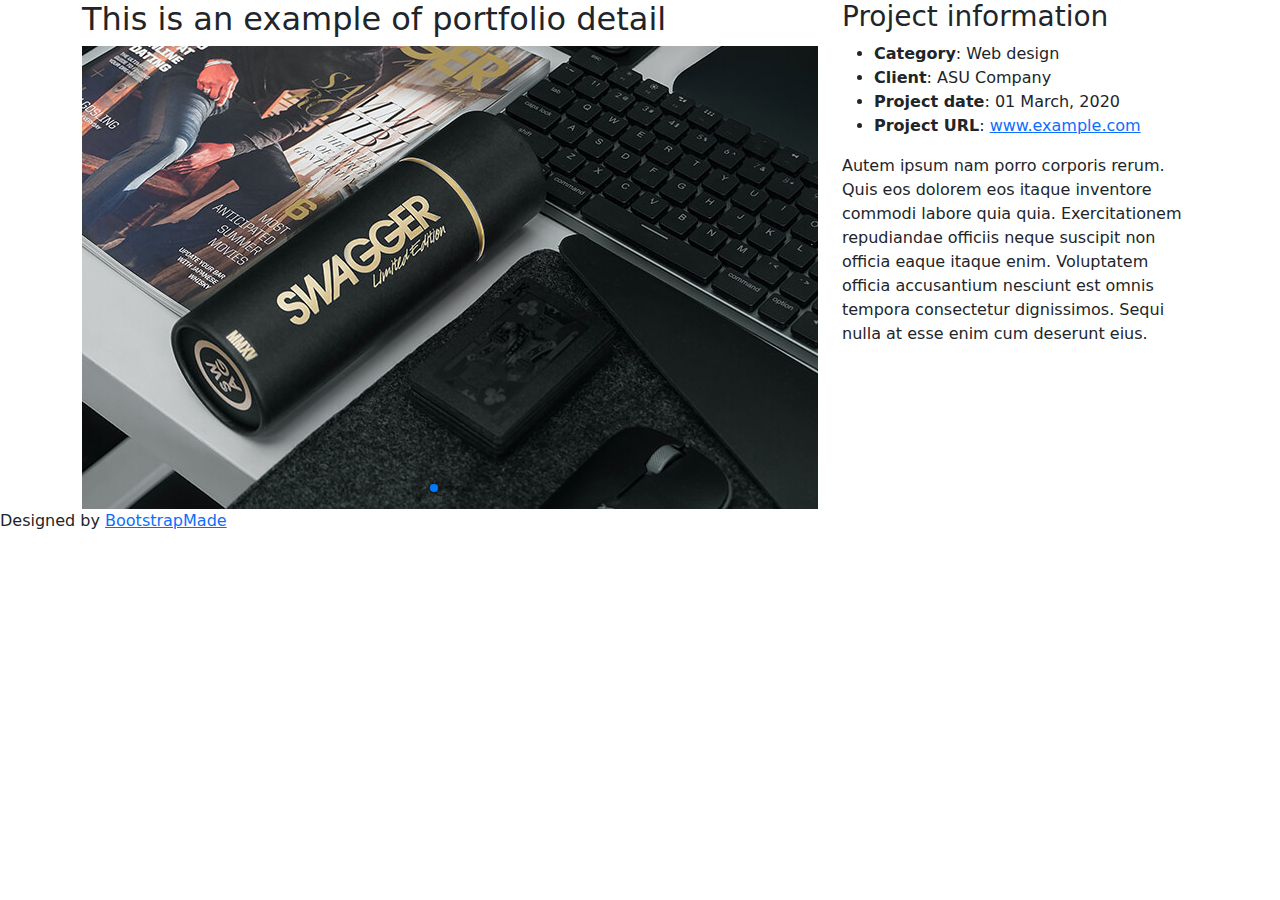
==== templates/portfolio-details.html @ 5e25ecd2 "feat: Load boostrap template" ====
<!DOCTYPE html>
<html lang="en">

<head>
  <meta charset="utf-8">
  <meta content="width=device-width, initial-scale=1.0" name="viewport">

  <title>Portfolio Details - Personal Bootstrap Template</title>
  <meta content="" name="description">
  <meta content="" name="keywords">

  <!-- Favicons -->
  <link href="assets/img/favicon.png" rel="icon">
  <link href="assets/img/apple-touch-icon.png" rel="apple-touch-icon">

  <!-- Google Fonts -->
  <link href="https://fonts.googleapis.com/css?family=Open+Sans:300,300i,400,400i,600,600i,700,700i|Raleway:300,300i,400,400i,500,500i,600,600i,700,700i|Poppins:300,300i,400,400i,500,500i,600,600i,700,700i" rel="stylesheet">

  <!-- Vendor CSS Files -->
  <link href="assets/vendor/bootstrap/css/bootstrap.min.css" rel="stylesheet">
  <link href="assets/vendor/bootstrap-icons/bootstrap-icons.css" rel="stylesheet">
  <link href="assets/vendor/boxicons/css/boxicons.min.css" rel="stylesheet">
  <link href="assets/vendor/glightbox/css/glightbox.min.css" rel="stylesheet">
  <link href="assets/vendor/remixicon/remixicon.css" rel="stylesheet">
  <link href="assets/vendor/swiper/swiper-bundle.min.css" rel="stylesheet">

  <!-- Template Main CSS File -->
  <link href="{{ url_for('static', filename='assets/css/style.css') }}" rel="stylesheet">

  <!-- =======================================================
  * Template Name: Personal
  * Updated: Sep 18 2023 with Bootstrap v5.3.2
  * Template URL: https://bootstrapmade.com/personal-free-resume-bootstrap-template/
  * Author: BootstrapMade.com
  * License: https://bootstrapmade.com/license/
  ======================================================== -->
</head>

<body>

  <main id="main">

    <!-- ======= Portfolio Details ======= -->
    <div id="portfolio-details" class="portfolio-details">
      <div class="container">

        <div class="row">

          <div class="col-lg-8">
            <h2 class="portfolio-title">This is an example of portfolio detail</h2>

            <div class="portfolio-details-slider swiper">
              <div class="swiper-wrapper align-items-center">

                <div class="swiper-slide">
                  <img src="assets/img/portfolio/portfolio-details-1.jpg" alt="">
                </div>

                <div class="swiper-slide">
                  <img src="assets/img/portfolio/portfolio-details-2.jpg" alt="">
                </div>

                <div class="swiper-slide">
                  <img src="assets/img/portfolio/portfolio-details-3.jpg" alt="">
                </div>

              </div>
              <div class="swiper-pagination"></div>
            </div>

          </div>

          <div class="col-lg-4 portfolio-info">
            <h3>Project information</h3>
            <ul>
              <li><strong>Category</strong>: Web design</li>
              <li><strong>Client</strong>: ASU Company</li>
              <li><strong>Project date</strong>: 01 March, 2020</li>
              <li><strong>Project URL</strong>: <a href="#">www.example.com</a></li>
            </ul>

            <p>
              Autem ipsum nam porro corporis rerum. Quis eos dolorem eos itaque inventore commodi labore quia quia. Exercitationem repudiandae officiis neque suscipit non officia eaque itaque enim. Voluptatem officia accusantium nesciunt est omnis tempora consectetur dignissimos. Sequi nulla at esse enim cum deserunt eius.
            </p>
          </div>

        </div>

      </div>
    </div><!-- End Portfolio Details -->

  </main><!-- End #main -->

  <div class="credits">
    <!-- All the links in the footer should remain intact. -->
    <!-- You can delete the links only if you purchased the pro version. -->
    <!-- Licensing information: https://bootstrapmade.com/license/ -->
    <!-- Purchase the pro version with working PHP/AJAX contact form: https://bootstrapmade.com/personal-free-resume-bootstrap-template/ -->
    Designed by <a href="https://bootstrapmade.com/">BootstrapMade</a>
  </div>

  <!-- Vendor JS Files -->
  <script src="assets/vendor/purecounter/purecounter_vanilla.js"></script>
  <script src="assets/vendor/bootstrap/js/bootstrap.bundle.min.js"></script>
  <script src="assets/vendor/glightbox/js/glightbox.min.js"></script>
  <script src="assets/vendor/isotope-layout/isotope.pkgd.min.js"></script>
  <script src="assets/vendor/swiper/swiper-bundle.min.js"></script>
  <script src="assets/vendor/waypoints/noframework.waypoints.js"></script>
  <script src="assets/vendor/php-email-form/validate.js"></script>

  <!-- Template Main JS File -->
  <script src="assets/js/main.js"></script>

</body>

</html>
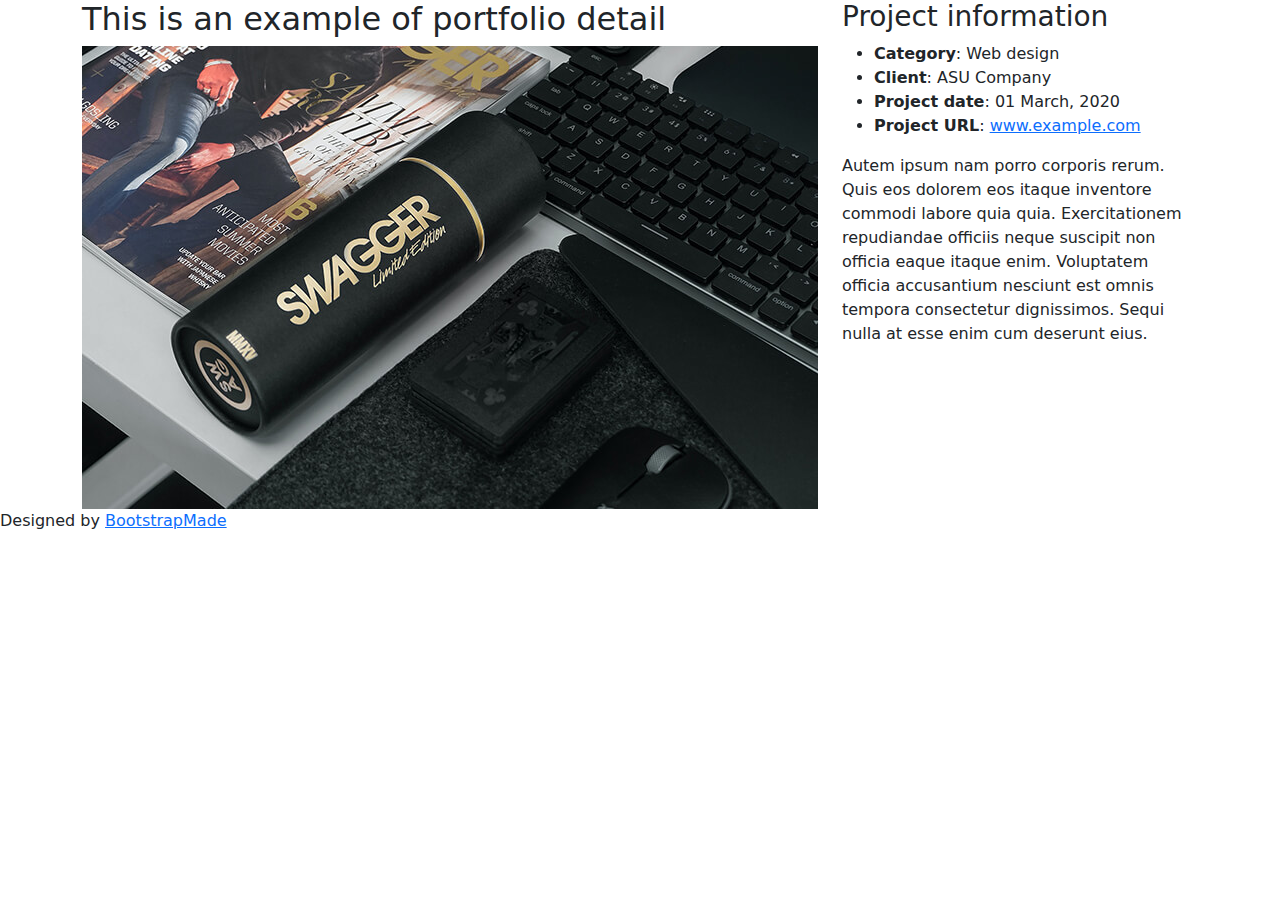
==== commit 881bdaf4: "fix: Change template logic for working js scripts" ====
--- a/templates/portfolio-details.html
+++ b/templates/portfolio-details.html
@@ -10,22 +10,22 @@
   <meta content="" name="keywords">
 
   <!-- Favicons -->
-  <link href="assets/img/favicon.png" rel="icon">
-  <link href="assets/img/apple-touch-icon.png" rel="apple-touch-icon">
+  <link href="../static/assets/img/favicon.png" rel="icon">
+  <link href="../static/assets/img/apple-touch-icon.png" rel="apple-touch-icon">
 
   <!-- Google Fonts -->
   <link href="https://fonts.googleapis.com/css?family=Open+Sans:300,300i,400,400i,600,600i,700,700i|Raleway:300,300i,400,400i,500,500i,600,600i,700,700i|Poppins:300,300i,400,400i,500,500i,600,600i,700,700i" rel="stylesheet">
 
   <!-- Vendor CSS Files -->
-  <link href="assets/vendor/bootstrap/css/bootstrap.min.css" rel="stylesheet">
-  <link href="assets/vendor/bootstrap-icons/bootstrap-icons.css" rel="stylesheet">
-  <link href="assets/vendor/boxicons/css/boxicons.min.css" rel="stylesheet">
-  <link href="assets/vendor/glightbox/css/glightbox.min.css" rel="stylesheet">
-  <link href="assets/vendor/remixicon/remixicon.css" rel="stylesheet">
-  <link href="assets/vendor/swiper/swiper-bundle.min.css" rel="stylesheet">
+  <link href="../static/vendor/bootstrap/css/bootstrap.min.css" rel="stylesheet">
+  <link href="../static/vendor/bootstrap-icons/bootstrap-icons.css" rel="stylesheet">
+  <link href="../static/vendor/boxicons/css/boxicons.min.css" rel="stylesheet">
+  <link href="../static/vendor/glightbox/css/glightbox.min.css" rel="stylesheet">
+  <link href="../static/vendor/remixicon/remixicon.css" rel="stylesheet">
+  <link href="../static/vendor/swiper/swiper-bundle.min.css" rel="stylesheet">
 
   <!-- Template Main CSS File -->
-  <link href="{{ url_for('static', filename='assets/css/style.css') }}" rel="stylesheet">
+  <link href="{{ url_for('static', filename='css/style.css')}}" rel="stylesheet">
 
   <!-- =======================================================
   * Template Name: Personal
@@ -53,15 +53,15 @@
               <div class="swiper-wrapper align-items-center">
 
                 <div class="swiper-slide">
-                  <img src="assets/img/portfolio/portfolio-details-1.jpg" alt="">
+                  <img src="../static/assets/img/portfolio/portfolio-details-1.jpg" alt="">
                 </div>
 
                 <div class="swiper-slide">
-                  <img src="assets/img/portfolio/portfolio-details-2.jpg" alt="">
+                  <img src="../static/assets/img/portfolio/portfolio-details-2.jpg" alt="">
                 </div>
 
                 <div class="swiper-slide">
-                  <img src="assets/img/portfolio/portfolio-details-3.jpg" alt="">
+                  <img src="../static/assets/img/portfolio/portfolio-details-3.jpg" alt="">
                 </div>
 
               </div>
@@ -100,16 +100,16 @@
   </div>
 
   <!-- Vendor JS Files -->
-  <script src="assets/vendor/purecounter/purecounter_vanilla.js"></script>
-  <script src="assets/vendor/bootstrap/js/bootstrap.bundle.min.js"></script>
-  <script src="assets/vendor/glightbox/js/glightbox.min.js"></script>
-  <script src="assets/vendor/isotope-layout/isotope.pkgd.min.js"></script>
-  <script src="assets/vendor/swiper/swiper-bundle.min.js"></script>
-  <script src="assets/vendor/waypoints/noframework.waypoints.js"></script>
-  <script src="assets/vendor/php-email-form/validate.js"></script>
+  <script src="../static/vendor/purecounter/purecounter_vanilla.js"></script>
+  <script src="../static/vendor/bootstrap/js/bootstrap.bundle.min.js"></script>
+  <script src="../static/vendor/glightbox/js/glightbox.min.js"></script>
+  <script src="../static/vendor/isotope-layout/isotope.pkgd.min.js"></script>
+  <script src="../static/vendor/swiper/swiper-bundle.min.js"></script>
+  <script src="../static/vendor/waypoints/noframework.waypoints.js"></script>
+  <script src="../static/vendor/php-email-form/validate.js"></script>
 
   <!-- Template Main JS File -->
-  <script src="assets/js/main.js"></script>
+  <script src="../static/assets/js/main.js"></script>
 
 </body>
 
